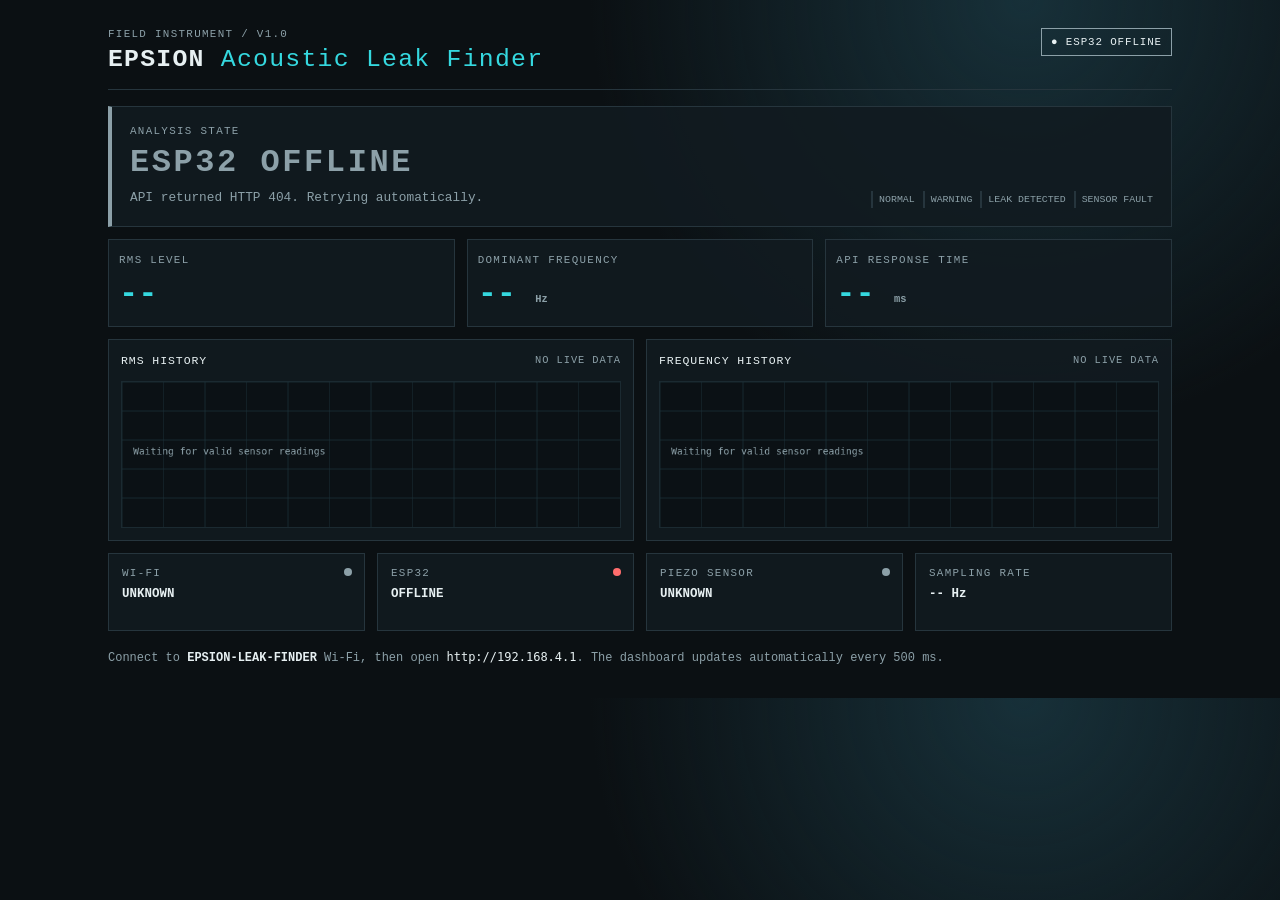
==== esp32/leak_finder/data/index.html @ ce3ec4be "Clean up project branding and update documentation" ====
<!doctype html>
<html lang="en">
<head>
  <meta charset="utf-8">
  <meta name="viewport" content="width=device-width, initial-scale=1">
  <meta name="theme-color" content="#10171c">
  <title>EPSION Acoustic Leak Finder</title>
  <link rel="stylesheet" href="style.css">
</head>
<body>
  <main class="dashboard">
    <header class="topbar">
      <div>
        <p class="eyebrow">FIELD INSTRUMENT / V1.0</p>
        <h1>EPSION <span>Acoustic Leak Finder</span></h1>
      </div>
      <div class="mode is-offline" id="demoMode" role="status">● ESP32 OFFLINE</div>
    </header>

    <section class="status-panel" id="statusPanel" data-state="offline" aria-label="Leak status">
      <div class="status-copy">
        <p class="eyebrow">ANALYSIS STATE</p>
        <strong id="leakStatus" class="status-offline" role="status">ESP32 OFFLINE</strong>
        <p id="statusDetail">Waiting for a valid ESP32 response.</p>
      </div>
      <div class="status-scale" aria-label="Device classification states">
        <span>NORMAL</span><span>WARNING</span><span>LEAK DETECTED</span><span>SENSOR FAULT</span>
      </div>
    </section>

    <section class="metrics" aria-label="Live measurements">
      <article><p>RMS LEVEL</p><strong><span id="rms">--</span></strong></article>
      <article><p>DOMINANT FREQUENCY</p><strong><span id="frequency">--</span> <small>Hz</small></strong></article>
      <article><p>API RESPONSE TIME</p><strong><span id="signal">--</span> <small>ms</small></strong></article>
    </section>

    <section class="charts" aria-label="Recent measured readings">
      <article class="chart-card"><div class="chart-title"><span>RMS HISTORY</span><small id="waveSource">NO LIVE DATA</small></div><canvas id="waveform" width="720" height="210" role="img" aria-label="RMS history; no live data">Latest RMS is available in the measurement card above.</canvas></article>
      <article class="chart-card"><div class="chart-title"><span>FREQUENCY HISTORY</span><small id="spectrumSource">NO LIVE DATA</small></div><canvas id="spectrum" width="720" height="210" role="img" aria-label="Frequency history; no live data">Latest frequency is available in the measurement card above.</canvas></article>
    </section>

    <section class="system" aria-label="System health">
      <div><span class="indicator offline" id="wifiDot" aria-hidden="true"></span><p>WI-FI</p><strong id="wifi">UNKNOWN</strong></div>
      <div><span class="indicator offline" id="esp32Dot" aria-hidden="true"></span><p>ESP32</p><strong id="esp32">OFFLINE</strong></div>
      <div><span class="indicator offline" id="sensorDot" aria-hidden="true"></span><p>PIEZO SENSOR</p><strong id="sensor">UNKNOWN</strong></div>
      <div><p>SAMPLING RATE</p><strong id="samplingRate">-- Hz</strong></div>
    </section>

   <p class="connection-help">Connect to <strong>EPSION-LEAK-FINDER</strong> Wi-Fi, then open <code>http://192.168.4.1</code>. The dashboard updates automatically every 500 ms.</p>
    <noscript><p class="connection-help">JavaScript is required for live monitoring. No live sensor data is available while JavaScript is disabled.</p></noscript>
  </main>
  <script src="script.js"></script>
</body>
</html>
---- esp32/leak_finder/data/style.css ----
:root { color-scheme: dark; --bg:#0b1013; --panel:#121b20; --line:#26353d; --text:#e7f0f2; --muted:#8ca0a8; --cyan:#35d8df; --green:#58db9a; --amber:#ffc55c; --red:#ff6d6d; }
* { box-sizing:border-box; }
body { margin:0; min-width:320px; background:radial-gradient(circle at 80% 0,#173039 0,transparent 35%),var(--bg); color:var(--text); font-family:Consolas,"Courier New",monospace; }
.dashboard { width:min(1120px,100%); margin:auto; padding:18px; }
.topbar,.status-panel,.metrics,.charts,.system { display:grid; gap:12px; }
.topbar { grid-template-columns:1fr auto; align-items:start; border-bottom:1px solid var(--line); padding-bottom:16px; }
.eyebrow,.metrics p,.system p { margin:0; color:var(--muted); font-size:.68rem; letter-spacing:.12em; }
h1 { margin:5px 0 0; font-size:1.25rem; letter-spacing:.05em; } h1 span { color:var(--cyan); font-weight:normal; }
.mode { border:1px solid var(--amber); color:var(--amber); padding:7px 9px; font-size:.68rem; letter-spacing:.08em; }
.status-panel,.metrics article,.chart-card,.system>div { background:rgba(18,27,32,.88); border:1px solid var(--line); }
.status-panel { margin-top:16px; padding:18px; grid-template-columns:1fr; }
.status-copy strong { display:block; margin:7px 0; font-size:1.65rem; letter-spacing:.08em; }.status-copy p:last-child { margin:0;color:var(--muted);font-size:.8rem; }
.status-normal { color:var(--green); }.status-warning { color:var(--amber); }.status-leak-detected { color:var(--red); }
.status-scale { display:flex; gap:8px; flex-wrap:wrap; align-items:end; color:var(--muted); font-size:.62rem; }.status-scale span { border-left:2px solid var(--line); padding-left:6px; }
.metrics { grid-template-columns:repeat(3,1fr); margin-top:12px; }.metrics article { padding:14px 10px; }.metrics strong { display:block;margin-top:9px;font-size:1.2rem;color:var(--cyan); }.metrics small { font-size:.65rem;color:var(--muted); }
.charts { margin-top:12px; }.chart-card { padding:12px; overflow:hidden; }.chart-title { display:flex; justify-content:space-between; gap:10px; font-size:.72rem; letter-spacing:.08em; }.chart-title small { color:var(--muted); font-size:.58rem; } canvas { width:100%; height:auto; margin-top:10px; display:block; background:#0b1115; border:1px solid #1b2a31; }
.system { grid-template-columns:repeat(2,1fr); margin-top:12px; }.system>div { min-height:78px; padding:13px; position:relative; }.system strong { display:block;margin-top:8px;font-size:.78rem; }.indicator { position:absolute;right:12px;top:14px;width:8px;height:8px;border-radius:50%;background:var(--muted); }.indicator.online { background:var(--green); box-shadow:0 0 9px var(--green); }.indicator.offline { background:var(--red); }
@media (min-width:720px) { .dashboard { padding:28px; }.status-panel { grid-template-columns:1fr auto; align-items:end; }.charts { grid-template-columns:1fr 1fr; }.system { grid-template-columns:repeat(4,1fr); } h1 { font-size:1.55rem; } }

/* Keep the original EPSION instrument layout; add explicit live/fault states. */
:root { --fault:#d6b5ff; }
.mode.is-online { border-color:var(--green); color:var(--green); }
.mode.is-offline { border-color:var(--muted); color:var(--text); }
.status-panel { border-left-width:4px; }
.status-panel[data-state="normal"] { border-left-color:var(--green); }
.status-panel[data-state="warning"] { border-left-color:var(--amber); background:#29251b; }
.status-panel[data-state="leak-detected"] { border-color:var(--red); background:#301c21; }
.status-panel[data-state="sensor-fault"] { border-left-color:var(--fault); background:#241e30; }
.status-panel[data-state="offline"] { border-left-color:var(--muted); }
.status-sensor-fault { color:var(--fault); }
.status-offline { color:var(--muted); }
.indicator.unknown { background:var(--muted); }
.indicator.online { box-shadow:none; }
.status-copy strong { font-size:clamp(1.4rem,4vw,2rem); }
.status-copy p:last-child { line-height:1.6; }
.metrics strong { font-size:clamp(1.35rem,4vw,2rem); font-variant-numeric:tabular-nums; }
.metrics article,.topbar>div,.chart-card,.system>div { min-width:0; overflow-wrap:anywhere; }
.system p { padding-right:12px; }
.status-scale { line-height:1.8; }
.chart-title { flex-wrap:wrap; line-height:1.6; }
.chart-title small { font-size:.65rem; }
.connection-help { margin:16px 0 0; color:var(--muted); font-size:.75rem; line-height:1.8; overflow-wrap:anywhere; }
.connection-help strong,.connection-help code { color:var(--text); }
@media (max-width:719px) { .topbar { grid-template-columns:1fr; }.mode { justify-self:start; } }
@media (max-width:479px) { .metrics { grid-template-columns:1fr; }.metrics article { padding:16px; } }
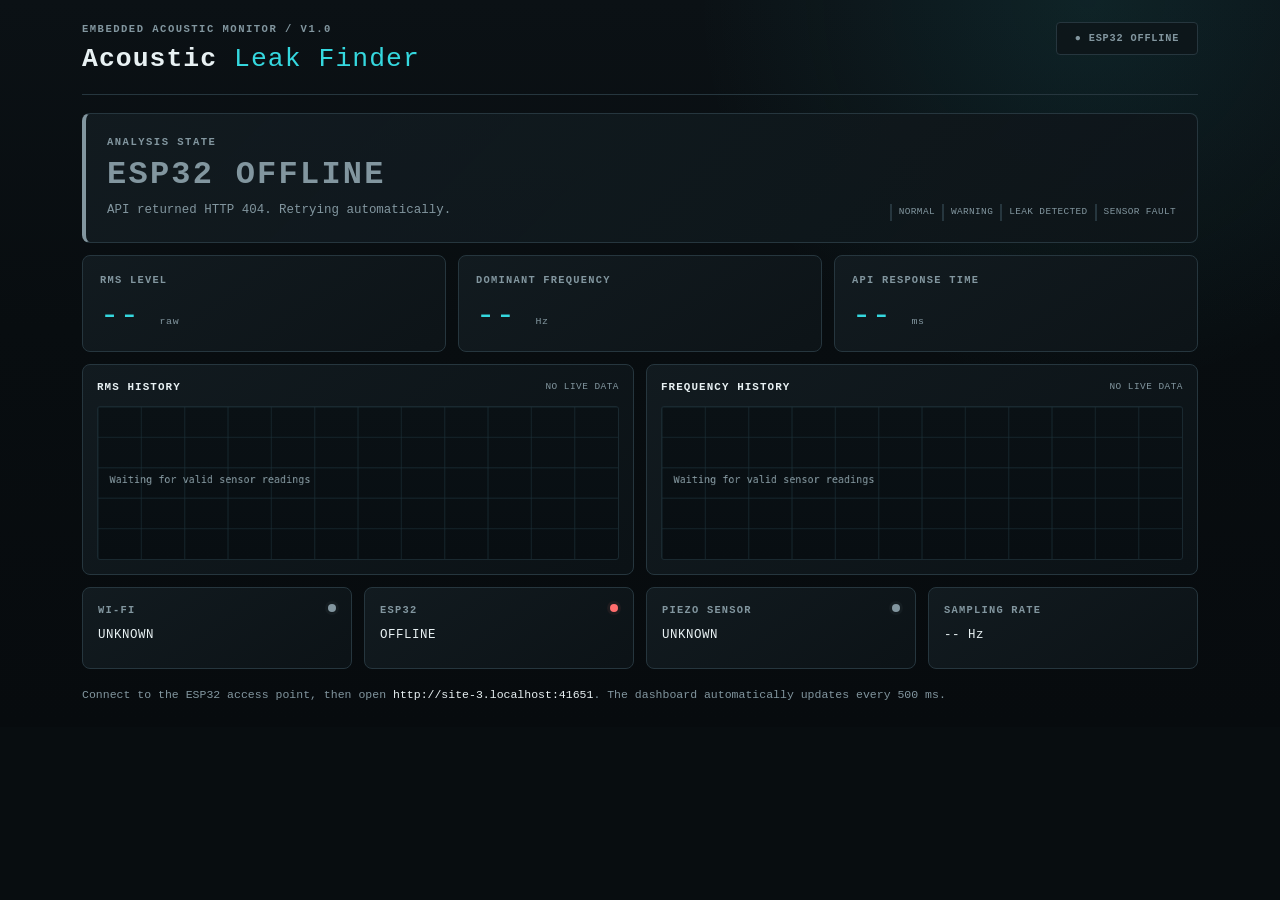
==== commit db9c1f25: "Update dashboard and firmware" ====
--- a/esp32/leak_finder/data/index.html
+++ b/esp32/leak_finder/data/index.html
@@ -3,52 +3,239 @@
 <head>
   <meta charset="utf-8">
   <meta name="viewport" content="width=device-width, initial-scale=1">
-  <meta name="theme-color" content="#10171c">
-  <title>EPSION Acoustic Leak Finder</title>
+
+  <meta
+    name="description"
+    content="ESP32-based acoustic and vibration leak detection dashboard."
+  >
+
+  <meta name="theme-color" content="#0b1013">
+
+  <title>Acoustic Leak Finder</title>
+
+  <!-- Empty favicon prevents a 404 request hitting the ESP32 web server -->
+  <link rel="icon" href="data:,">
+
   <link rel="stylesheet" href="style.css">
+
+  <!-- defer: fetched early, executed after the DOM is parsed -->
+  <script src="script.js" defer></script>
 </head>
+
 <body>
+
   <main class="dashboard">
+
+    <!-- =========================
+         HEADER
+    ========================== -->
     <header class="topbar">
-      <div>
-        <p class="eyebrow">FIELD INSTRUMENT / V1.0</p>
-        <h1>EPSION <span>Acoustic Leak Finder</span></h1>
-      </div>
-      <div class="mode is-offline" id="demoMode" role="status">● ESP32 OFFLINE</div>
+
+      <div>
+        <p class="eyebrow">EMBEDDED ACOUSTIC MONITOR / V1.0</p>
+
+        <h1>
+          Acoustic <span>Leak Finder</span>
+        </h1>
+      </div>
+
+      <!-- Visual badge only; the live announcement comes from the status panel -->
+      <div class="mode is-offline" id="demoMode" aria-hidden="true">
+        ● ESP32 OFFLINE
+      </div>
+
     </header>
 
-    <section class="status-panel" id="statusPanel" data-state="offline" aria-label="Leak status">
-      <div class="status-copy">
+
+    <!-- =========================
+         CURRENT ANALYSIS STATUS
+    ========================== -->
+    <section
+      class="status-panel"
+      id="statusPanel"
+      data-state="offline"
+      aria-label="Current leak detection status"
+    >
+
+      <!-- Single live region: state + detail are announced together, once -->
+      <div class="status-copy" role="status" aria-live="polite">
+
         <p class="eyebrow">ANALYSIS STATE</p>
-        <strong id="leakStatus" class="status-offline" role="status">ESP32 OFFLINE</strong>
-        <p id="statusDetail">Waiting for a valid ESP32 response.</p>
-      </div>
-      <div class="status-scale" aria-label="Device classification states">
-        <span>NORMAL</span><span>WARNING</span><span>LEAK DETECTED</span><span>SENSOR FAULT</span>
-      </div>
-    </section>
-
-    <section class="metrics" aria-label="Live measurements">
-      <article><p>RMS LEVEL</p><strong><span id="rms">--</span></strong></article>
-      <article><p>DOMINANT FREQUENCY</p><strong><span id="frequency">--</span> <small>Hz</small></strong></article>
-      <article><p>API RESPONSE TIME</p><strong><span id="signal">--</span> <small>ms</small></strong></article>
-    </section>
-
-    <section class="charts" aria-label="Recent measured readings">
-      <article class="chart-card"><div class="chart-title"><span>RMS HISTORY</span><small id="waveSource">NO LIVE DATA</small></div><canvas id="waveform" width="720" height="210" role="img" aria-label="RMS history; no live data">Latest RMS is available in the measurement card above.</canvas></article>
-      <article class="chart-card"><div class="chart-title"><span>FREQUENCY HISTORY</span><small id="spectrumSource">NO LIVE DATA</small></div><canvas id="spectrum" width="720" height="210" role="img" aria-label="Frequency history; no live data">Latest frequency is available in the measurement card above.</canvas></article>
-    </section>
-
-    <section class="system" aria-label="System health">
-      <div><span class="indicator offline" id="wifiDot" aria-hidden="true"></span><p>WI-FI</p><strong id="wifi">UNKNOWN</strong></div>
-      <div><span class="indicator offline" id="esp32Dot" aria-hidden="true"></span><p>ESP32</p><strong id="esp32">OFFLINE</strong></div>
-      <div><span class="indicator offline" id="sensorDot" aria-hidden="true"></span><p>PIEZO SENSOR</p><strong id="sensor">UNKNOWN</strong></div>
-      <div><p>SAMPLING RATE</p><strong id="samplingRate">-- Hz</strong></div>
-    </section>
-
-   <p class="connection-help">Connect to <strong>EPSION-LEAK-FINDER</strong> Wi-Fi, then open <code>http://192.168.4.1</code>. The dashboard updates automatically every 500 ms.</p>
-    <noscript><p class="connection-help">JavaScript is required for live monitoring. No live sensor data is available while JavaScript is disabled.</p></noscript>
+
+        <strong id="leakStatus" class="status-offline">
+          ESP32 OFFLINE
+        </strong>
+
+        <p id="statusDetail">
+          Waiting for a valid ESP32 response.
+        </p>
+
+      </div>
+
+
+      <!-- Decorative scale; script.js sets aria-current on the active state -->
+      <div class="status-scale" id="statusScale" aria-hidden="true">
+        <span data-state="normal">NORMAL</span>
+        <span data-state="warning">WARNING</span>
+        <span data-state="leak-detected">LEAK DETECTED</span>
+        <span data-state="sensor-fault">SENSOR FAULT</span>
+      </div>
+
+    </section>
+
+
+    <!-- =========================
+         LIVE MEASUREMENTS
+    ========================== -->
+    <section
+      class="metrics"
+      aria-label="Live measurements"
+    >
+
+      <article>
+        <p>RMS LEVEL</p>
+
+        <strong>
+          <span id="rms">--</span>
+          <!-- Adjust if your firmware reports a different unit -->
+          <small id="rmsUnit">raw</small>
+        </strong>
+      </article>
+
+
+      <article>
+        <p>DOMINANT FREQUENCY</p>
+
+        <strong>
+          <span id="frequency">--</span>
+          <small>Hz</small>
+        </strong>
+      </article>
+
+
+      <article>
+        <p>API RESPONSE TIME</p>
+
+        <strong>
+          <span id="signal">--</span>
+          <small>ms</small>
+        </strong>
+      </article>
+
+    </section>
+
+
+    <!-- =========================
+         HISTORY CHARTS
+    ========================== -->
+    <section
+      class="charts"
+      aria-label="Recent sensor measurements"
+    >
+
+      <article class="chart-card">
+
+        <div class="chart-title">
+          <span>RMS HISTORY</span>
+          <small id="waveSource">NO LIVE DATA</small>
+        </div>
+
+        <!-- script.js updates aria-label with the latest reading -->
+        <canvas
+          id="waveform"
+          width="720"
+          height="210"
+          role="img"
+          aria-label="RMS history; no live data"
+        >
+          Latest RMS measurement is available in the measurement card above.
+        </canvas>
+
+      </article>
+
+
+      <article class="chart-card">
+
+        <div class="chart-title">
+          <span>FREQUENCY HISTORY</span>
+          <small id="spectrumSource">NO LIVE DATA</small>
+        </div>
+
+        <!-- script.js updates aria-label with the latest reading -->
+        <canvas
+          id="spectrum"
+          width="720"
+          height="210"
+          role="img"
+          aria-label="Frequency history; no live data"
+        >
+          Latest frequency measurement is available in the measurement card above.
+        </canvas>
+
+      </article>
+
+    </section>
+
+
+    <!-- =========================
+         SYSTEM HEALTH
+    ========================== -->
+    <section
+      class="system"
+      aria-label="System health"
+    >
+
+      <div>
+        <span class="indicator offline" id="wifiDot" aria-hidden="true"></span>
+        <p>WI-FI</p>
+        <strong id="wifi">UNKNOWN</strong>
+      </div>
+
+
+      <div>
+        <span class="indicator offline" id="esp32Dot" aria-hidden="true"></span>
+        <p>ESP32</p>
+        <strong id="esp32">OFFLINE</strong>
+      </div>
+
+
+      <div>
+        <span class="indicator offline" id="sensorDot" aria-hidden="true"></span>
+        <p>PIEZO SENSOR</p>
+        <strong id="sensor">UNKNOWN</strong>
+      </div>
+
+
+      <div>
+        <p>SAMPLING RATE</p>
+        <strong id="samplingRate">-- Hz</strong>
+      </div>
+
+    </section>
+
+
+    <!-- =========================
+         CONNECTION INFORMATION
+    ========================== -->
+    <p class="connection-help">
+      Connect to the ESP32 access point, then open
+      <!-- script.js replaces this with location.origin when served from the device -->
+      <strong id="deviceUrl">http://192.168.4.1</strong>.
+      The dashboard automatically updates every 500 ms.
+    </p>
+
+
+    <!-- =========================
+         JAVASCRIPT FALLBACK
+    ========================== -->
+    <noscript>
+      <p class="connection-help">
+        JavaScript is required for live monitoring.
+        No live sensor data is available while JavaScript is disabled.
+      </p>
+    </noscript>
+
   </main>
-  <script src="script.js"></script>
+
 </body>
 </html>
--- a/esp32/leak_finder/data/style.css
+++ b/esp32/leak_finder/data/style.css
@@ -1,45 +1,774 @@
-:root { color-scheme: dark; --bg:#0b1013; --panel:#121b20; --line:#26353d; --text:#e7f0f2; --muted:#8ca0a8; --cyan:#35d8df; --green:#58db9a; --amber:#ffc55c; --red:#ff6d6d; }
-* { box-sizing:border-box; }
-body { margin:0; min-width:320px; background:radial-gradient(circle at 80% 0,#173039 0,transparent 35%),var(--bg); color:var(--text); font-family:Consolas,"Courier New",monospace; }
-.dashboard { width:min(1120px,100%); margin:auto; padding:18px; }
-.topbar,.status-panel,.metrics,.charts,.system { display:grid; gap:12px; }
-.topbar { grid-template-columns:1fr auto; align-items:start; border-bottom:1px solid var(--line); padding-bottom:16px; }
-.eyebrow,.metrics p,.system p { margin:0; color:var(--muted); font-size:.68rem; letter-spacing:.12em; }
-h1 { margin:5px 0 0; font-size:1.25rem; letter-spacing:.05em; } h1 span { color:var(--cyan); font-weight:normal; }
-.mode { border:1px solid var(--amber); color:var(--amber); padding:7px 9px; font-size:.68rem; letter-spacing:.08em; }
-.status-panel,.metrics article,.chart-card,.system>div { background:rgba(18,27,32,.88); border:1px solid var(--line); }
-.status-panel { margin-top:16px; padding:18px; grid-template-columns:1fr; }
-.status-copy strong { display:block; margin:7px 0; font-size:1.65rem; letter-spacing:.08em; }.status-copy p:last-child { margin:0;color:var(--muted);font-size:.8rem; }
-.status-normal { color:var(--green); }.status-warning { color:var(--amber); }.status-leak-detected { color:var(--red); }
-.status-scale { display:flex; gap:8px; flex-wrap:wrap; align-items:end; color:var(--muted); font-size:.62rem; }.status-scale span { border-left:2px solid var(--line); padding-left:6px; }
-.metrics { grid-template-columns:repeat(3,1fr); margin-top:12px; }.metrics article { padding:14px 10px; }.metrics strong { display:block;margin-top:9px;font-size:1.2rem;color:var(--cyan); }.metrics small { font-size:.65rem;color:var(--muted); }
-.charts { margin-top:12px; }.chart-card { padding:12px; overflow:hidden; }.chart-title { display:flex; justify-content:space-between; gap:10px; font-size:.72rem; letter-spacing:.08em; }.chart-title small { color:var(--muted); font-size:.58rem; } canvas { width:100%; height:auto; margin-top:10px; display:block; background:#0b1115; border:1px solid #1b2a31; }
-.system { grid-template-columns:repeat(2,1fr); margin-top:12px; }.system>div { min-height:78px; padding:13px; position:relative; }.system strong { display:block;margin-top:8px;font-size:.78rem; }.indicator { position:absolute;right:12px;top:14px;width:8px;height:8px;border-radius:50%;background:var(--muted); }.indicator.online { background:var(--green); box-shadow:0 0 9px var(--green); }.indicator.offline { background:var(--red); }
-@media (min-width:720px) { .dashboard { padding:28px; }.status-panel { grid-template-columns:1fr auto; align-items:end; }.charts { grid-template-columns:1fr 1fr; }.system { grid-template-columns:repeat(4,1fr); } h1 { font-size:1.55rem; } }
-
-/* Keep the original EPSION instrument layout; add explicit live/fault states. */
-:root { --fault:#d6b5ff; }
-.mode.is-online { border-color:var(--green); color:var(--green); }
-.mode.is-offline { border-color:var(--muted); color:var(--text); }
-.status-panel { border-left-width:4px; }
-.status-panel[data-state="normal"] { border-left-color:var(--green); }
-.status-panel[data-state="warning"] { border-left-color:var(--amber); background:#29251b; }
-.status-panel[data-state="leak-detected"] { border-color:var(--red); background:#301c21; }
-.status-panel[data-state="sensor-fault"] { border-left-color:var(--fault); background:#241e30; }
-.status-panel[data-state="offline"] { border-left-color:var(--muted); }
-.status-sensor-fault { color:var(--fault); }
-.status-offline { color:var(--muted); }
-.indicator.unknown { background:var(--muted); }
-.indicator.online { box-shadow:none; }
-.status-copy strong { font-size:clamp(1.4rem,4vw,2rem); }
-.status-copy p:last-child { line-height:1.6; }
-.metrics strong { font-size:clamp(1.35rem,4vw,2rem); font-variant-numeric:tabular-nums; }
-.metrics article,.topbar>div,.chart-card,.system>div { min-width:0; overflow-wrap:anywhere; }
-.system p { padding-right:12px; }
-.status-scale { line-height:1.8; }
-.chart-title { flex-wrap:wrap; line-height:1.6; }
-.chart-title small { font-size:.65rem; }
-.connection-help { margin:16px 0 0; color:var(--muted); font-size:.75rem; line-height:1.8; overflow-wrap:anywhere; }
-.connection-help strong,.connection-help code { color:var(--text); }
-@media (max-width:719px) { .topbar { grid-template-columns:1fr; }.mode { justify-self:start; } }
-@media (max-width:479px) { .metrics { grid-template-columns:1fr; }.metrics article { padding:16px; } }
+/* =========================================================
+   ACOUSTIC LEAK FINDER
+   Embedded ESP32 Dashboard
+
+   By Pradatto Pal(Foster206)
+   ========================================================= */
+
+:root {
+  color-scheme: dark;
+
+  --bg: #080d10;
+  --panel-hover: #152126;
+
+  --line: #26363e;
+  --line-soft: #1a2930;
+
+  --text: #e8f1f3;
+  --muted: #82969f;
+
+  --cyan: #35d8df;
+  --green: #58db9a;
+  --amber: #ffc55c;
+  --red: #ff6d6d;
+  --fault: #d6b5ff;
+
+  --radius: 8px;
+  --transition: 160ms ease;
+}
+
+
+/* =========================================================
+   RESET
+   ========================================================= */
+
+* {
+  box-sizing: border-box;
+}
+
+html {
+  background: var(--bg);
+}
+
+body {
+  margin: 0;
+  min-width: 320px;
+
+  background:
+    radial-gradient(
+      circle at 85% 0%,
+      rgba(53, 216, 223, 0.09),
+      transparent 30%
+    ),
+    linear-gradient(
+      180deg,
+      #0b1115 0%,
+      var(--bg) 45%,
+      #070b0e 100%
+    );
+
+  color: var(--text);
+
+  font-family:
+    ui-monospace,
+    "SF Mono",
+    Menlo,
+    Consolas,
+    "Liberation Mono",
+    "Courier New",
+    monospace;
+
+  line-height: 1.5;
+}
+
+
+/* =========================================================
+   MAIN DASHBOARD
+   ========================================================= */
+
+.dashboard {
+  width: min(1160px, 100%);
+  margin: 0 auto;
+  padding: 22px;
+}
+
+
+/* =========================================================
+   COMMON TYPOGRAPHY
+   ========================================================= */
+
+.eyebrow {
+  margin: 0;
+
+  color: var(--muted);
+
+  font-size: 0.66rem;
+  font-weight: 600;
+  letter-spacing: 0.14em;
+  text-transform: uppercase;
+}
+
+.metrics p,
+.system p {
+  margin: 0;
+
+  color: var(--muted);
+
+  font-size: 0.65rem;
+  font-weight: 600;
+  letter-spacing: 0.12em;
+  text-transform: uppercase;
+}
+
+
+/* =========================================================
+   HEADER
+   ========================================================= */
+
+.topbar {
+  display: grid;
+  grid-template-columns: minmax(0, 1fr) auto;
+
+  align-items: start;
+  gap: 20px;
+
+  padding-bottom: 18px;
+
+  border-bottom: 1px solid var(--line);
+}
+
+h1 {
+  margin: 6px 0 0;
+
+  color: var(--text);
+
+  font-size: clamp(1.25rem, 3vw, 1.65rem);
+  font-weight: 600;
+  letter-spacing: 0.04em;
+  line-height: 1.2;
+}
+
+h1 span {
+  color: var(--cyan);
+  font-weight: 400;
+}
+
+
+/* =========================================================
+   CONNECTION / MODE BADGE
+   ========================================================= */
+
+.mode {
+  align-self: start;
+
+  min-width: 142px;
+
+  padding: 8px 11px;
+
+  border: 1px solid var(--line);
+  border-radius: 4px;
+
+  color: var(--muted);
+
+  font-size: 0.64rem;
+  font-weight: 600;
+  letter-spacing: 0.08em;
+  text-align: center;
+
+  background: rgba(13, 20, 24, 0.8);
+
+  transition:
+    border-color var(--transition),
+    color var(--transition),
+    background var(--transition);
+}
+
+.mode.is-online {
+  border-color: rgba(88, 219, 154, 0.45);
+  color: var(--green);
+
+  background: rgba(88, 219, 154, 0.06);
+}
+
+.mode.is-offline {
+  border-color: var(--line);
+  color: var(--muted);
+
+  background: rgba(13, 20, 24, 0.8);
+}
+
+
+/* =========================================================
+   ANALYSIS STATUS
+   ========================================================= */
+
+.status-panel {
+  display: grid;
+  grid-template-columns: minmax(0, 1fr) auto;
+
+  align-items: end;
+  gap: 25px;
+
+  margin-top: 18px;
+  padding: 21px;
+
+  border: 1px solid var(--line);
+  border-left: 4px solid var(--muted);
+  border-radius: var(--radius);
+
+  background:
+    linear-gradient(
+      135deg,
+      rgba(18, 27, 32, 0.98),
+      rgba(13, 21, 25, 0.94)
+    );
+
+  transition:
+    border-color var(--transition),
+    background var(--transition);
+}
+
+
+/* Status state borders */
+
+.status-panel[data-state="normal"] {
+  border-left-color: var(--green);
+}
+
+.status-panel[data-state="warning"] {
+  border-left-color: var(--amber);
+
+  background:
+    linear-gradient(
+      135deg,
+      rgba(40, 34, 22, 0.96),
+      rgba(25, 23, 18, 0.96)
+    );
+}
+
+.status-panel[data-state="leak-detected"] {
+  border-color: rgba(255, 109, 109, 0.45);
+  border-left-color: var(--red);
+
+  background:
+    linear-gradient(
+      135deg,
+      rgba(53, 25, 31, 0.97),
+      rgba(29, 18, 22, 0.97)
+    );
+}
+
+.status-panel[data-state="sensor-fault"] {
+  border-left-color: var(--fault);
+
+  background:
+    linear-gradient(
+      135deg,
+      rgba(39, 31, 49, 0.96),
+      rgba(25, 21, 32, 0.96)
+    );
+}
+
+.status-panel[data-state="offline"] {
+  border-left-color: var(--muted);
+}
+
+
+/* Status text */
+
+.status-copy {
+  min-width: 0;
+}
+
+.status-copy strong {
+  display: block;
+
+  margin: 7px 0 6px;
+
+  font-size: clamp(1.4rem, 4vw, 2rem);
+  font-weight: 600;
+  letter-spacing: 0.07em;
+  line-height: 1.15;
+}
+
+.status-copy p:last-child {
+  margin: 0;
+
+  color: var(--muted);
+
+  font-size: 0.78rem;
+  line-height: 1.65;
+}
+
+
+/* Status colors */
+
+.status-normal {
+  color: var(--green);
+}
+
+.status-warning {
+  color: var(--amber);
+}
+
+.status-leak-detected {
+  color: var(--red);
+}
+
+.status-sensor-fault {
+  color: var(--fault);
+}
+
+.status-offline {
+  color: var(--muted);
+}
+
+
+/* =========================================================
+   STATUS SCALE
+   ========================================================= */
+
+.status-scale {
+  display: flex;
+
+  align-items: center;
+  justify-content: flex-end;
+
+  flex-wrap: wrap;
+
+  gap: 7px;
+
+  color: var(--muted);
+
+  font-size: 0.59rem;
+  line-height: 1.8;
+  letter-spacing: 0.04em;
+}
+
+.status-scale span {
+  padding-left: 7px;
+
+  border-left: 2px solid var(--line);
+
+  white-space: nowrap;
+
+  transition:
+    color var(--transition),
+    border-color var(--transition);
+}
+
+
+/* Active state (set by script.js via aria-current) */
+
+.status-scale span[aria-current="true"] {
+  color: var(--text);
+  border-left-color: var(--cyan);
+}
+
+.status-panel[data-state="normal"] .status-scale span[aria-current="true"] {
+  border-left-color: var(--green);
+}
+
+.status-panel[data-state="warning"] .status-scale span[aria-current="true"] {
+  border-left-color: var(--amber);
+}
+
+.status-panel[data-state="leak-detected"] .status-scale span[aria-current="true"] {
+  border-left-color: var(--red);
+}
+
+.status-panel[data-state="sensor-fault"] .status-scale span[aria-current="true"] {
+  border-left-color: var(--fault);
+}
+
+
+/* =========================================================
+   LIVE METRICS
+   ========================================================= */
+
+.metrics {
+  display: grid;
+  grid-template-columns: repeat(3, minmax(0, 1fr));
+
+  gap: 12px;
+
+  margin-top: 12px;
+}
+
+.metrics article {
+  min-width: 0;
+
+  padding: 17px;
+
+  border: 1px solid var(--line);
+  border-radius: var(--radius);
+
+  background:
+    linear-gradient(
+      145deg,
+      rgba(18, 27, 32, 0.98),
+      rgba(13, 20, 24, 0.95)
+    );
+
+  transition:
+    border-color var(--transition),
+    background var(--transition),
+    transform var(--transition);
+}
+
+.metrics article:hover {
+  border-color: #344951;
+  background: var(--panel-hover);
+  transform: translateY(-1px);
+}
+
+.metrics strong {
+  display: block;
+
+  margin-top: 10px;
+
+  color: var(--cyan);
+
+  font-size: clamp(1.4rem, 4vw, 2rem);
+  font-weight: 500;
+
+  font-variant-numeric: tabular-nums;
+  letter-spacing: 0.02em;
+  line-height: 1.1;
+}
+
+.metrics small {
+  color: var(--muted);
+
+  font-size: 0.62rem;
+  font-weight: 400;
+}
+
+
+/* =========================================================
+   CHARTS
+   ========================================================= */
+
+.charts {
+  display: grid;
+  grid-template-columns: repeat(2, minmax(0, 1fr));
+
+  gap: 12px;
+
+  margin-top: 12px;
+}
+
+.chart-card {
+  min-width: 0;
+  overflow: hidden;
+
+  padding: 14px;
+
+  border: 1px solid var(--line);
+  border-radius: var(--radius);
+
+  background:
+    linear-gradient(
+      145deg,
+      rgba(18, 27, 32, 0.98),
+      rgba(11, 18, 22, 0.98)
+    );
+}
+
+.chart-title {
+  display: flex;
+
+  align-items: center;
+  justify-content: space-between;
+
+  gap: 12px;
+
+  flex-wrap: wrap;
+
+  color: var(--text);
+
+  font-size: 0.68rem;
+  font-weight: 600;
+  letter-spacing: 0.1em;
+  line-height: 1.5;
+}
+
+.chart-title small {
+  color: var(--muted);
+
+  font-size: 0.59rem;
+  font-weight: 400;
+  letter-spacing: 0.05em;
+}
+
+canvas {
+  display: block;
+
+  width: 100%;
+  height: auto;
+
+  margin-top: 11px;
+
+  border: 1px solid var(--line-soft);
+  border-radius: 3px;
+
+  background:
+    linear-gradient(
+      180deg,
+      #0a1115,
+      #080e12
+    );
+}
+
+
+/* =========================================================
+   SYSTEM HEALTH
+   ========================================================= */
+
+.system {
+  display: grid;
+  grid-template-columns: repeat(4, minmax(0, 1fr));
+
+  gap: 12px;
+
+  margin-top: 12px;
+}
+
+.system > div {
+  position: relative;
+
+  min-width: 0;
+  min-height: 82px;
+
+  padding: 15px;
+
+  border: 1px solid var(--line);
+  border-radius: var(--radius);
+
+  background:
+    linear-gradient(
+      145deg,
+      rgba(18, 27, 32, 0.98),
+      rgba(12, 19, 23, 0.95)
+    );
+
+  overflow-wrap: anywhere;
+}
+
+.system strong {
+  display: block;
+
+  margin-top: 8px;
+
+  color: var(--text);
+
+  font-size: 0.78rem;
+  font-weight: 500;
+
+  letter-spacing: 0.04em;
+}
+
+.system p {
+  padding-right: 14px;
+}
+
+
+/* =========================================================
+   SYSTEM INDICATORS
+   ========================================================= */
+
+.indicator {
+  position: absolute;
+
+  top: 16px;
+  right: 15px;
+
+  width: 8px;
+  height: 8px;
+
+  border-radius: 50%;
+
+  background: var(--muted);
+}
+
+.indicator.online {
+  background: var(--green);
+
+  box-shadow:
+    0 0 0 3px rgba(88, 219, 154, 0.08),
+    0 0 8px rgba(88, 219, 154, 0.35);
+}
+
+.indicator.offline {
+  background: var(--red);
+
+  box-shadow:
+    0 0 0 3px rgba(255, 109, 109, 0.07);
+}
+
+.indicator.unknown {
+  background: var(--muted);
+
+  box-shadow:
+    0 0 0 3px rgba(130, 150, 159, 0.06);
+}
+
+
+/* =========================================================
+   CONNECTION HELP
+   ========================================================= */
+
+.connection-help {
+  margin: 16px 0 0;
+
+  color: var(--muted);
+
+  font-size: 0.72rem;
+  line-height: 1.8;
+
+  overflow-wrap: anywhere;
+}
+
+.connection-help strong {
+  color: var(--text);
+  font-weight: 500;
+}
+
+
+/* =========================================================
+   RESPONSIVE — TABLET
+   ========================================================= */
+
+@media (max-width: 850px) {
+
+  .dashboard {
+    padding: 18px;
+  }
+
+  .status-panel {
+    grid-template-columns: 1fr;
+    align-items: start;
+  }
+
+  .status-scale {
+    justify-content: flex-start;
+  }
+
+  .system {
+    grid-template-columns: repeat(2, minmax(0, 1fr));
+  }
+
+}
+
+
+/* =========================================================
+   RESPONSIVE — MOBILE
+   ========================================================= */
+
+@media (max-width: 680px) {
+
+  .dashboard {
+    padding: 15px;
+  }
+
+  .topbar {
+    grid-template-columns: 1fr;
+    gap: 13px;
+  }
+
+ .mode {
+  justify-self: center;
+  width: fit-content;
+  max-width: 100%;
+  min-width: 0;
+  padding: 7px 10px;
+  font-size: 0.58rem;
+}
+
+  .charts {
+    grid-template-columns: 1fr;
+  }
+
+  .status-panel {
+    padding: 18px;
+  }
+
+}
+
+
+/* =========================================================
+   RESPONSIVE — SMALL MOBILE
+   ========================================================= */
+
+@media (max-width: 480px) {
+
+  .dashboard {
+    padding: 12px;
+  }
+
+  h1 {
+    font-size: 1.2rem;
+  }
+
+  .metrics {
+    grid-template-columns: 1fr;
+  }
+
+  .metrics article {
+    padding: 16px;
+  }
+
+  .metrics strong {
+    font-size: 1.55rem;
+  }
+
+  .system {
+    grid-template-columns: 1fr;
+  }
+
+  .status-scale {
+    display: grid;
+    grid-template-columns: 1fr 1fr;
+
+    width: 100%;
+  }
+
+  .status-scale span {
+    padding-left: 6px;
+  }
+
+  .chart-card {
+    padding: 11px;
+  }
+
+}
+
+
+/* =========================================================
+   VERY SMALL SCREENS
+   ========================================================= */
+
+@media (max-width: 360px) {
+
+  .dashboard {
+    padding: 9px;
+  }
+
+  .status-copy strong {
+    font-size: 1.25rem;
+  }
+
+  .status-scale {
+    grid-template-columns: 1fr;
+  }
+
+}
+
+
+/* =========================================================
+   REDUCED MOTION
+   ========================================================= */
+
+@media (prefers-reduced-motion: reduce) {
+
+  *,
+  *::before,
+  *::after {
+    transition: none !important;
+  }
+
+  .metrics article:hover {
+    transform: none;
+  }
+
+}
